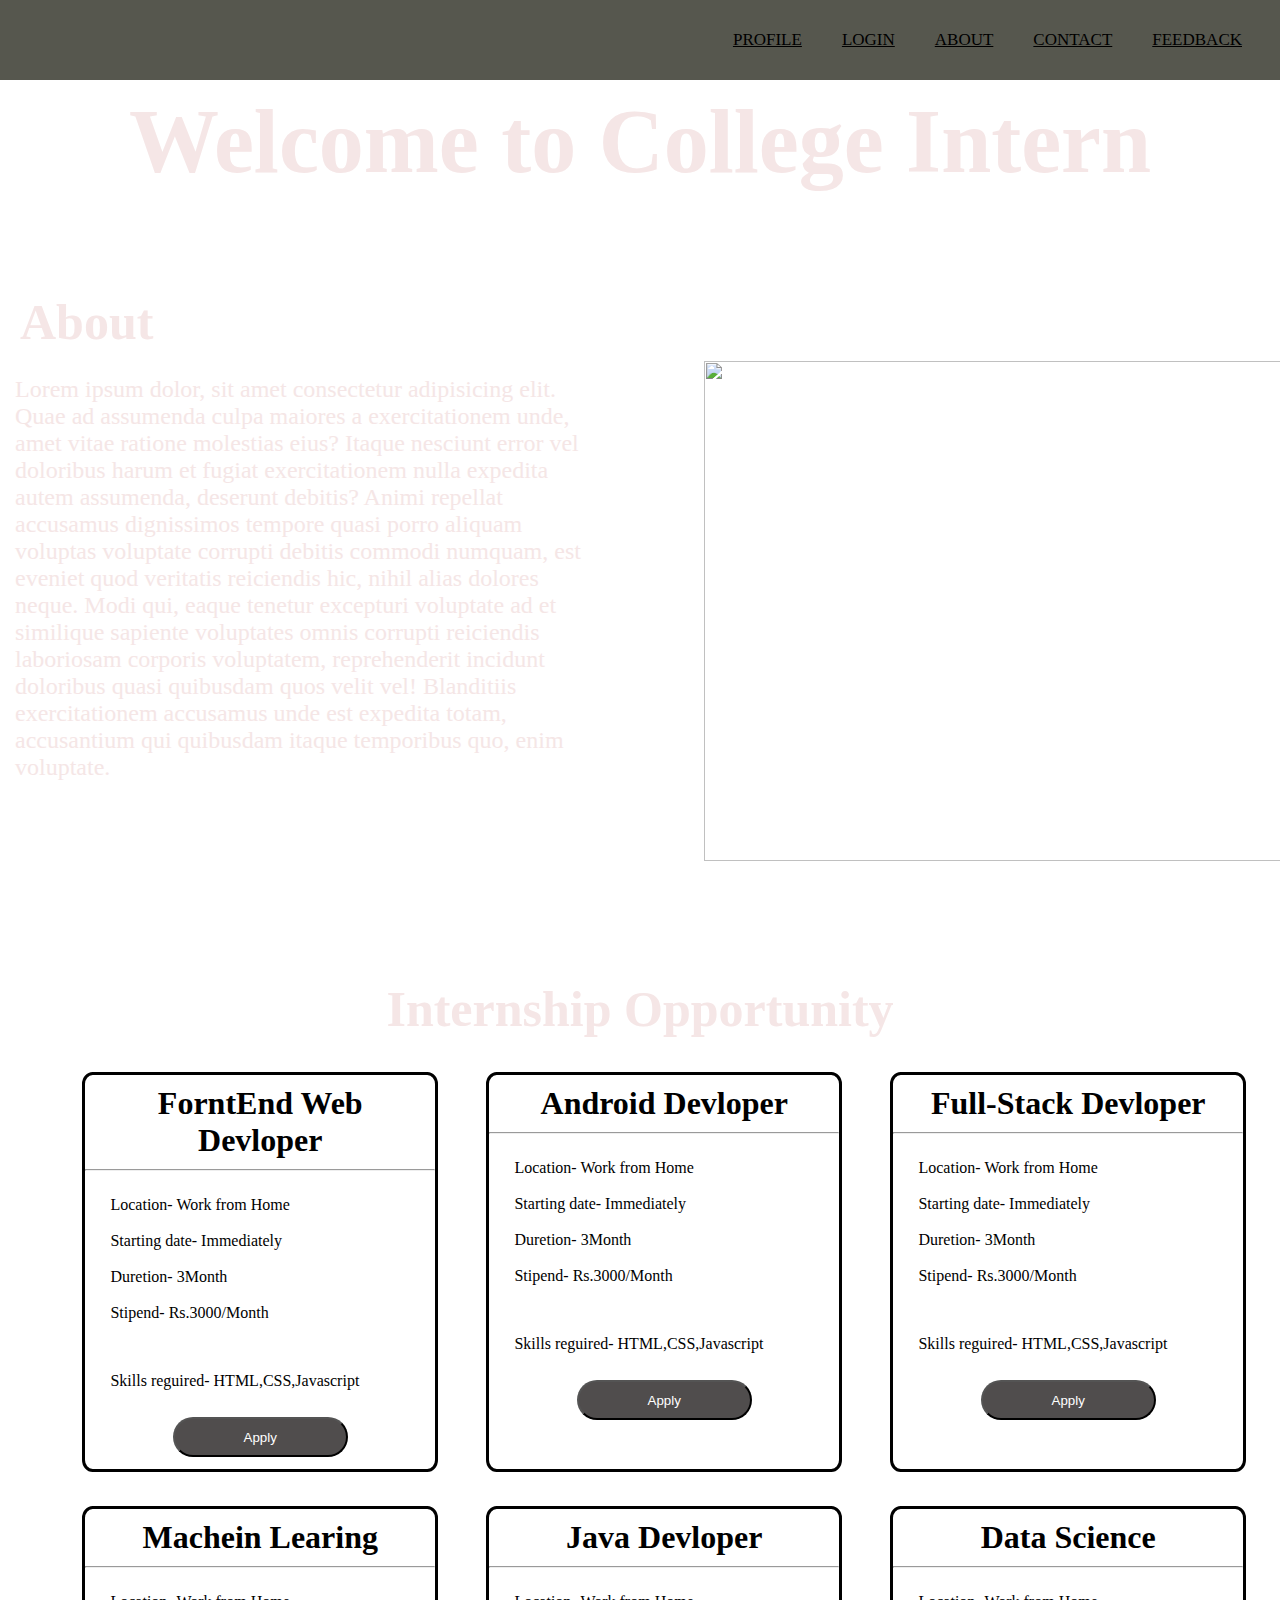
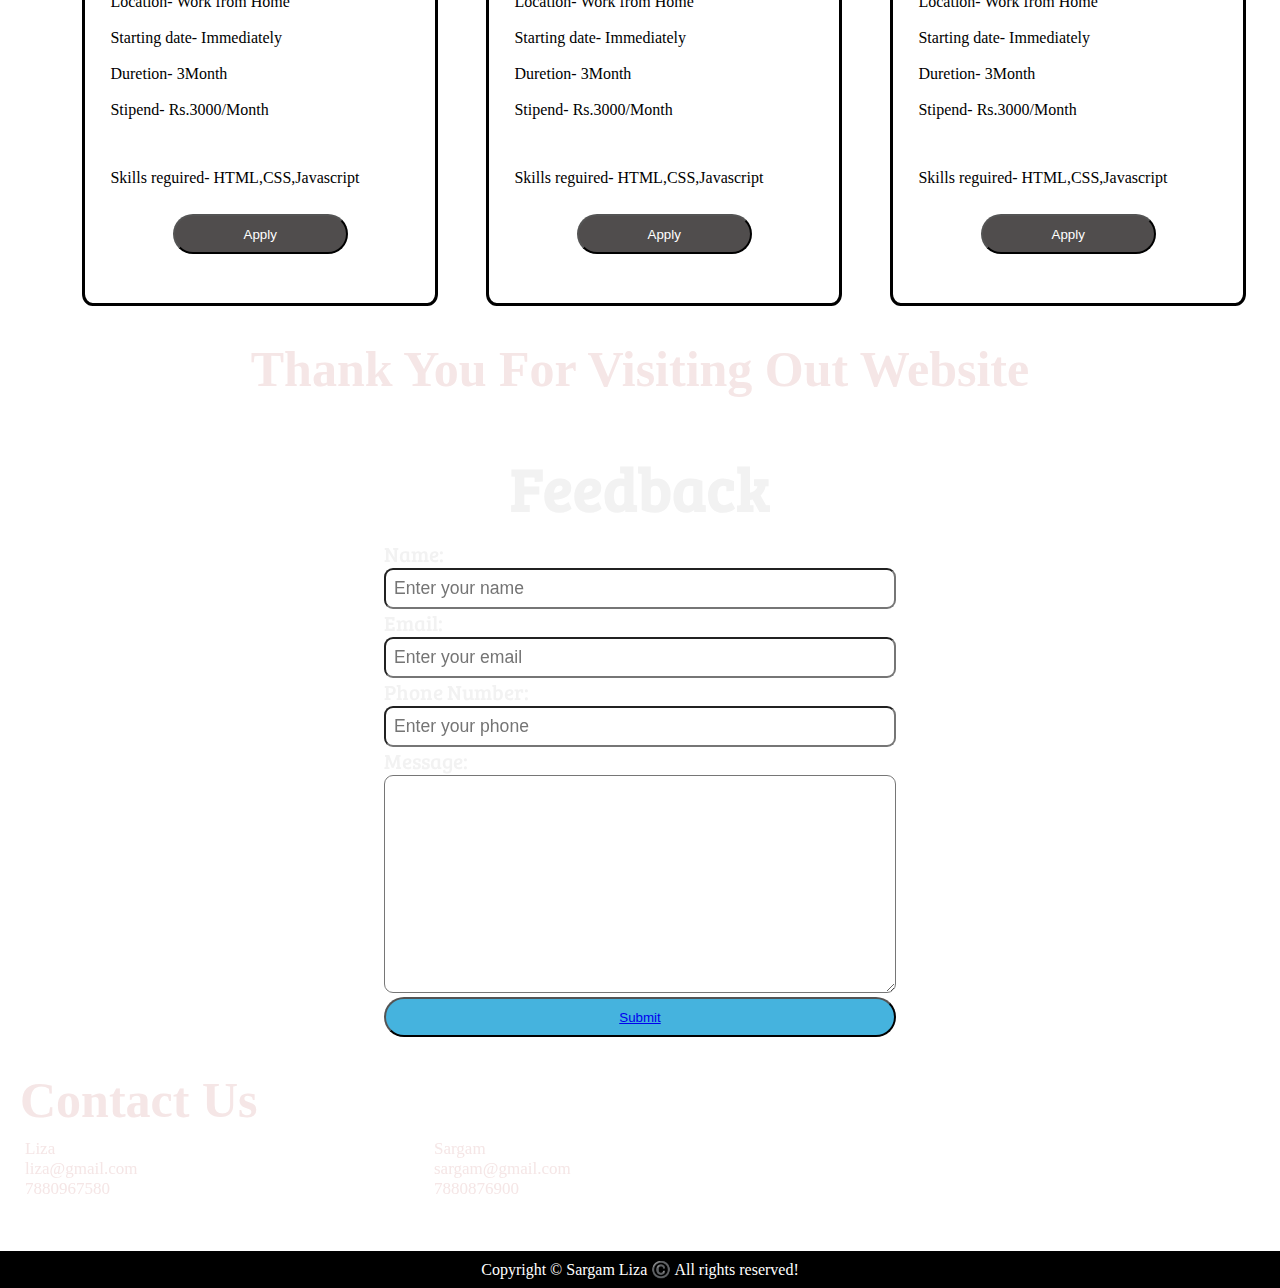
==== index.html @ ff962f13 "Add files via upload" ====
<!DOCTYPE html>
<html lang="en">
<head>
    <meta charset="UTF-8">
    <meta name="viewport" content="width=device-width, initial-scale=1.0">
    <title>Document</title>
    <link rel="stylesheet" href="Indexstyle.css">
    <link rel="preconnect" href="https://fonts.googleapis.com">
<link rel="preconnect" href="https://fonts.gstatic.com" crossorigin>
<link href="https://fonts.googleapis.com/css2?family=Lora:ital,wght@0,400..700;1,400..700&display=swap" rel="stylesheet">
<link rel="stylesheet" media="screen and (max-width: 1170px)" href="css/phone.css">
<link href="https://fonts.googleapis.com/css?family=Baloo+Bhai|Bree+Serif&display=swap" rel="stylesheet">
</head>
<body>

    <div class="img">
        <h1>Welcome to College Intern</h1>
        <div class="about">
            <h1>About</h1>
            <div class="left one">
                <p>Lorem ipsum dolor, sit amet consectetur adipisicing elit. Quae ad assumenda culpa maiores a exercitationem unde, amet vitae ratione molestias eius? Itaque nesciunt error vel doloribus harum et fugiat exercitationem nulla expedita autem assumenda, deserunt debitis? Animi repellat accusamus dignissimos tempore quasi porro aliquam voluptas voluptate corrupti debitis commodi numquam, est eveniet quod veritatis reiciendis hic, nihil alias dolores neque. Modi qui, eaque tenetur excepturi voluptate ad et similique sapiente voluptates omnis corrupti reiciendis laboriosam corporis voluptatem, reprehenderit incidunt doloribus quasi quibusdam quos velit vel! Blanditiis exercitationem accusamus unde est expedita totam, accusantium qui quibusdam itaque temporibus quo, enim voluptate.</p>
            </div>
            <div class="right one">
                <img src="image/img4.png" alt="">
            </div>
        </div>
    </div>

    
    
    <nav>
        <img id="image" src="image/logo.svg" alt="">
            
            <ul>
               <li><a  href="profile.html">Profile</a></li>
               <li><a  href="login.html">Login</a></li>
                <li><a href="index.html">About</a></li>
                <li><a href="index.html">Contact</a></li>
                <li><a href="index.html">Feedback</a></li>
    
            </ul>
    </nav> 
    <div id="contain">
        <h1 id="conh1">Internship Opportunity</h1>
        <div class="contain1">
            <div class="box">
                <h1>ForntEnd Web Devloper</h1>
                <hr>
                <p>Location- Work from Home <br><br> Starting date- Immediately <br><br>Duretion- 3Month <br><br>Stipend- Rs.3000/Month</p>
                <p>Skills reguired- HTML,CSS,Javascript</p>
                
                <a href="http://"><button id="apply">Apply</button></a>
            </div> 
            <div class="box">
                <h1>Android Devloper</h1><hr>
                <p>Location- Work from Home <br><br> Starting date- Immediately <br><br>Duretion- 3Month <br><br>Stipend- Rs.3000/Month</p>
                <p>Skills reguired- HTML,CSS,Javascript</p>
                
                <a href="http://"><button id="apply">Apply</button></a>        
            </div>
            <div class="box">
                <h1>Full-Stack Devloper</h1><hr>
                <p>Location- Work from Home <br><br> Starting date- Immediately <br><br>Duretion- 3Month <br><br>Stipend- Rs.3000/Month</p>
                <p>Skills reguired- HTML,CSS,Javascript</p>
                
                <a href="http://"><button id="apply">Apply</button></a>        
            </div>          
        </div>
        <div class="contain2">
            <div class="box">
                <h1>Machein Learing</h1><hr>
                <p>Location- Work from Home <br><br> Starting date- Immediately <br><br>Duretion- 3Month <br><br>Stipend- Rs.3000/Month</p>
                
                <p>Skills reguired- HTML,CSS,Javascript</p>
                
                <a href="http://"><button id="apply">Apply</button></a>        
            </div>
            <div class="box">
                <h1>Java Devloper</h1><hr>
                <p>Location- Work from Home <br><br> Starting date- Immediately <br><br>Duretion- 3Month <br><br>Stipend- Rs.3000/Month</p>
                
                <p>Skills reguired- HTML,CSS,Javascript</p>
                
                <a href=""><button id="apply">Apply</button></a>        
            </div>
            <div class="box">
                <h1>Data Science</h1><hr>
                <p>Location- Work from Home <br><br> Starting date- Immediately <br><br>Duretion- 3Month <br><br>Stipend- Rs.3000/Month</p>
                
                <p>Skills reguired- HTML,CSS,Javascript</p>
                
                <a href="http://"><button id="apply">Apply</button></a>        
            </div> 
        </div>
        <h2 id="conh1">Thank You For Visiting Out Website</h2>
        <br><br>
    </div>


    <section id="Feedback">



        <h1 class="feed1 center">
            Feedback
        </h1>
        <div id="feedback-box">
            <form>
                <div class="form-group">
                    <label for="name">Name: </label>
                    <input type="text" name="name" id="name" placeholder="Enter your name">
                </div>
                <div class="form-group">
                    <label for="email">Email: </label>
                    <input type="email" name="email" id="email" placeholder="Enter your email">
                </div>
                <div class="form-group">
                    <label for="phone">Phone Number: </label>
                    <input type="phone" name="phone" id="phone" placeholder="Enter your phone">
                </div>
                <div class="form-group">
                    <label for="message">Message: </label>
                    <textarea name="message" id="message" cols="30" rows="10"></textarea>
                </div>
                <div class="form-group">
                    <button type="submit"><a id="button"href="index.html">Submit </a></button>
                </div>
        
            </form>
        </div>
    </section>
    <section id="contact">
        <h1>Contact Us</h1>
        <div class="cont1">
            <p class="cont">Liza <br> liza@gmail.com <br> 7880967580</p>
            <p class="cont">Sargam <br>sargam@gmail.com <br> 7880876900</p>

        </div>

    </section>
    <footer>
        <div class="center">
            Copyright &copy; Sargam Liza ©️ All rights reserved!
        </div>
    </footer>
  




    
</body>
</html>
---- Indexstyle.css ----
*{
    margin: 0;
    padding: 0;
    box-sizing: border-box;
}
body{
    color: #f5e6e6;
}
.img{
    height: 100vh;
    background-image: url(image/img1.png);
    background-position: center;
    background-size: cover; 
    background-repeat: no-repeat;
    background-attachment: fixed;
} 
.img h1{
    margin-top: 80px;
    text-align: center;
    font-size: 90px;
    padding: 10px;

}


.about h1{
    text-align: left;
    float: left;
    font-size: 50px;
    margin-left: 10px;
    width: 95%;
}
.one{
    display:flex;
    flex-direction: column;
    width: 45%;
}
.about p{
    margin-left: 10px;
    height: 400px;
    width: 600px;
    margin-top: 10px;
    display: inline-block;
    padding: 5px;
    font-size: x-large;

}
.left{
    float: left;
}

.about img{
    height: 500px;
    width: 600px;
    display: inline-block;
    margin-right: 80px;

}
.right{
    float: right;
}
nav{
    position: fixed;
    top: 0;
    left: 0;
    background-color: rgb(86, 87, 78);
    height: 80px;
    width: 100%;
    /* opacity: 0.50; */
    
}
nav #image{
    height: 60px;
    line-height: 80px;
    margin-top: 10px;
    margin-left: 20px;
}

nav ul{
    float:right;
    margin-right: 20px;
    
}
nav ul li{
    display: inline;
    line-height: 80px;
    margin: 0 5px;
}
nav ul li a{
    color: black;
    font-size: 17px;
    text-transform: uppercase;
    padding: 7px 13px;
    border-radius: 88888px;
}
nav ul li a:hover{
    color: black;
    background-color: gray;
    font-weight: bold;
}
#contain{
    /* height: 100vh; */
    background-image: url(image/img1.png);
    background-position: center;
    background-size: cover; 
    background-repeat: no-repeat;
    background-attachment: fixed;
}
#conh1{
    text-align: center;
    font-size: 50px;
}

.contain1{
    display: flex;
    margin: 34px;
}
.contain1 div {

    height: 400px;
    width: 400px;
    border-radius: 3%;
    border: solid black;
    color: black;
    margin-left: 4%;

}
.contain2{
    display: flex;
    margin: 34px;
}

.contain2 div {

    height: 400px;
    width: 400px;
    border: solid black;
    color: black;
    border-radius: 3%;
    margin-left: 4%;

}
#intrenimg{
    height: 50px;
    width: 50px;
    margin-left: 25%;
}
.box h1{
    padding: 10px;
    text-align: center;
}
.box p{
    padding: 25px;
    text-align: left;
}
.box button{
    background-color: #504d4d;
    height: 40px;
    width: 50%;
    color: #fff;
    border-radius: 20px;
    cursor: pointer;
    margin-left: 25%;
    margin-top: 2px;
    
}

#Feedback{
    color: #f2f2f2;
    background: url(image/feedback.avif);
    position: relative;
    background-repeat: no-repeat;
    background-size: cover;

}
#Feedback::before{
    content: "";
    position: absolute;
    width: 100%;
    height: 100%;
    z-index: 1;
    opacity: 0.7;
    /* background: url(image/bg22.jpg); */
    /* background: url("bg22.jpg") no-repeat center center/cover; */

}
#feedback-box{
    display: flex;
    justify-content: center;
    align-items: center;
    padding-bottom: 34px;
}
#feedback-box input, 
#feedback-box textarea{
    width: 100%;
    padding: 0.5rem;
    border-radius: 9px;
    font-size: 1.1rem;
} 

#feedback-box form{
    width: 40%;
}

#feedback-box label{
   font-size: 1.3rem;
   font-family: 'Bree Serif', serif;

}
#feedback-box .form-group button{
    background-color: #45b3de;
    height: 40px;
    width: 100%;
    color: #ba1919;
    border-radius: 20px;
    cursor: pointer;
    
}
.form-group button:active
{
    transform: scale(0.98); 
    
    box-shadow: 3px 2px 22px 1px rgba(39, 38, 38, 0.24); 
    

}
#contact{
    height: 20vh;
    width: 100%;
    background: url(image/contact1.jpg);
    position: relative;
    background-repeat: no-repeat;
    background-size: cover;

}
#contact::before{
    content: "";
    position: absolute;
    width: 100%;
    height: 100%;
    /* z-index: -1; */
    opacity: 0.7;
}
#contact h1{
    font-size: 50px;
    margin-left: 20px;
}
.cont1{
    display: flex;
}
.cont{
    margin-top: 10px;
    margin-left: 25px;
    width: 30%;
    font-size: 17px;
}


footer{
    background: black;
    color: white;
    padding: 9px 20px;
}

.feed1{
    font-family: 'Bree Serif', serif;
    font-size: 3.8rem;
    padding: 12px;
}


.center{
    text-align: center;
}
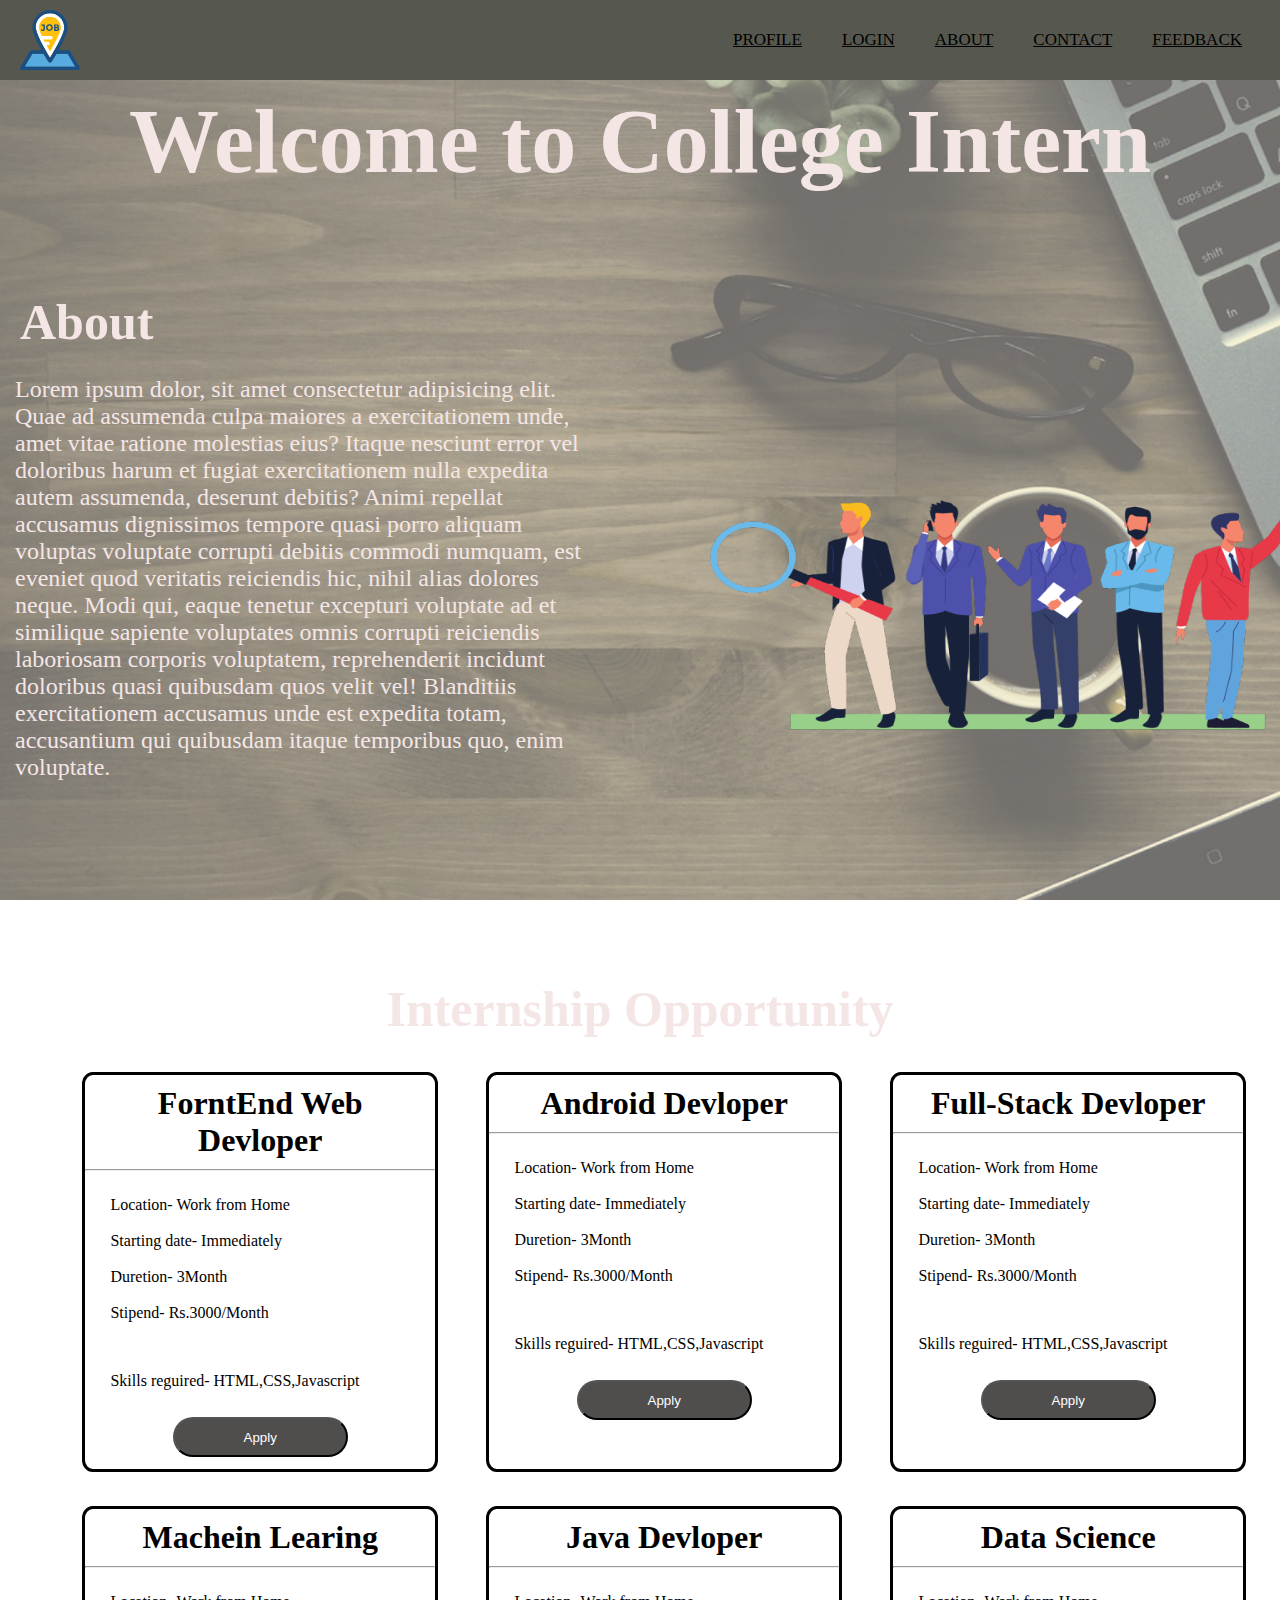
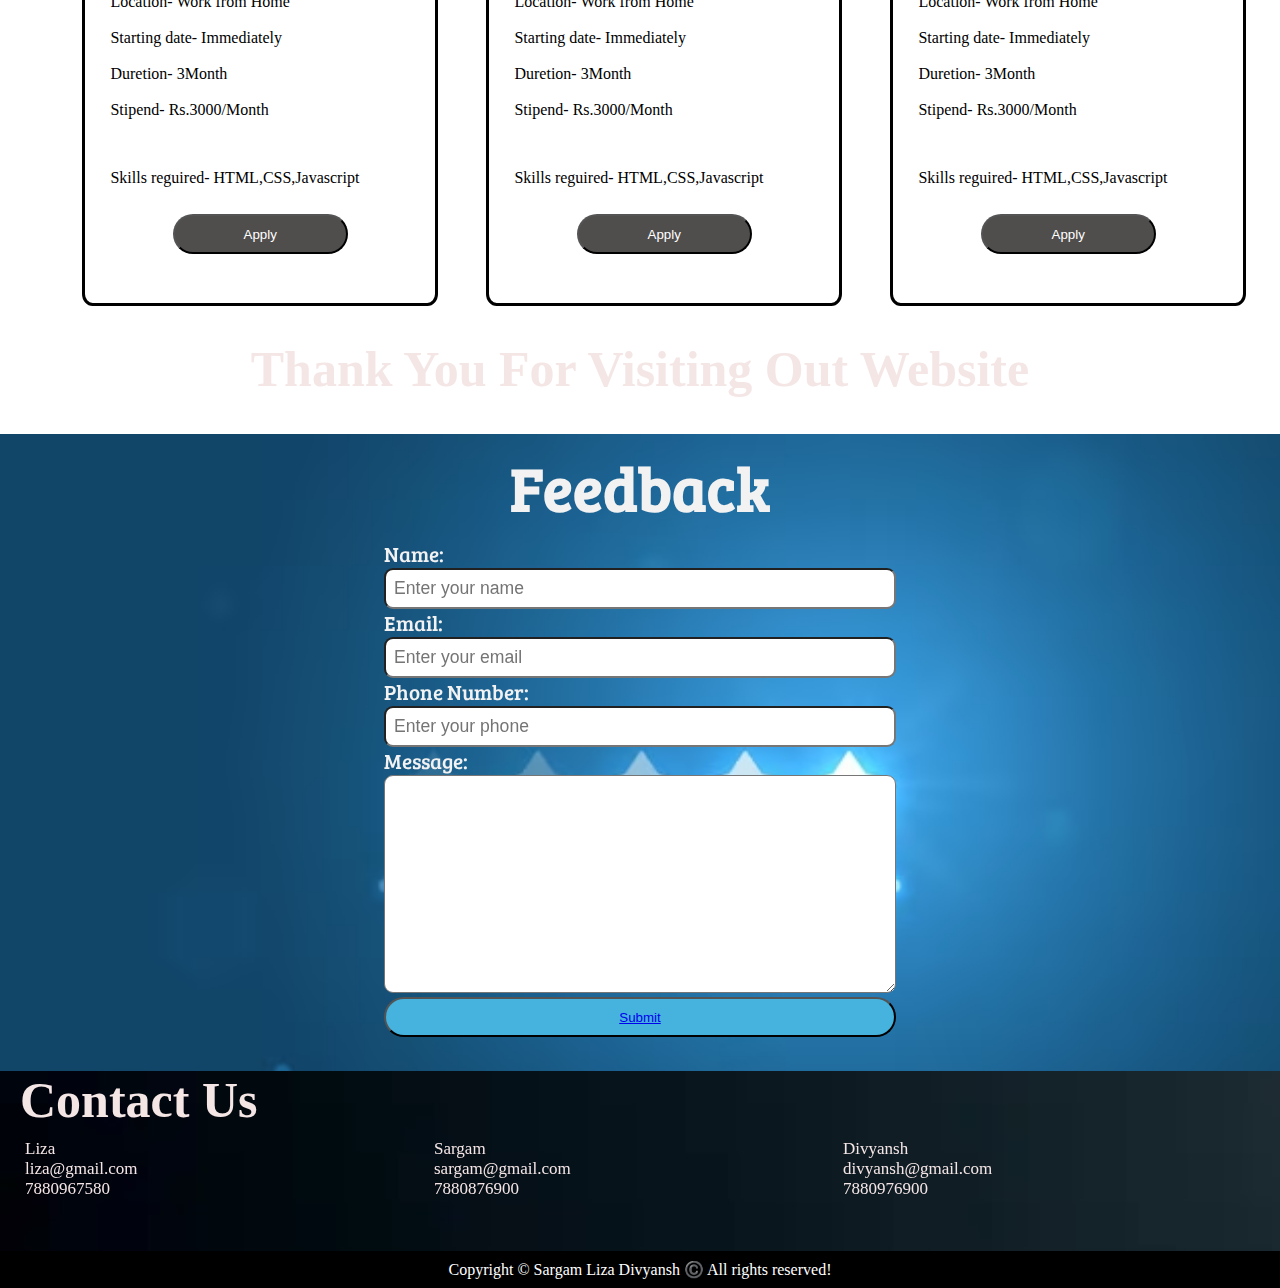
==== commit c0594fc1: "Update index.html" ====
--- a/index.html
+++ b/index.html
@@ -134,13 +134,14 @@
         <div class="cont1">
             <p class="cont">Liza <br> liza@gmail.com <br> 7880967580</p>
             <p class="cont">Sargam <br>sargam@gmail.com <br> 7880876900</p>
+            <p class="cont">Divyansh <br>divyansh@gmail.com <br> 7880976900</p>
 
         </div>
 
     </section>
     <footer>
         <div class="center">
-            Copyright &copy; Sargam Liza ©️ All rights reserved!
+            Copyright &copy; Sargam Liza Divyansh ©️ All rights reserved!
         </div>
     </footer>
   
@@ -150,4 +151,4 @@
 
     
 </body>
-</html>+</html>
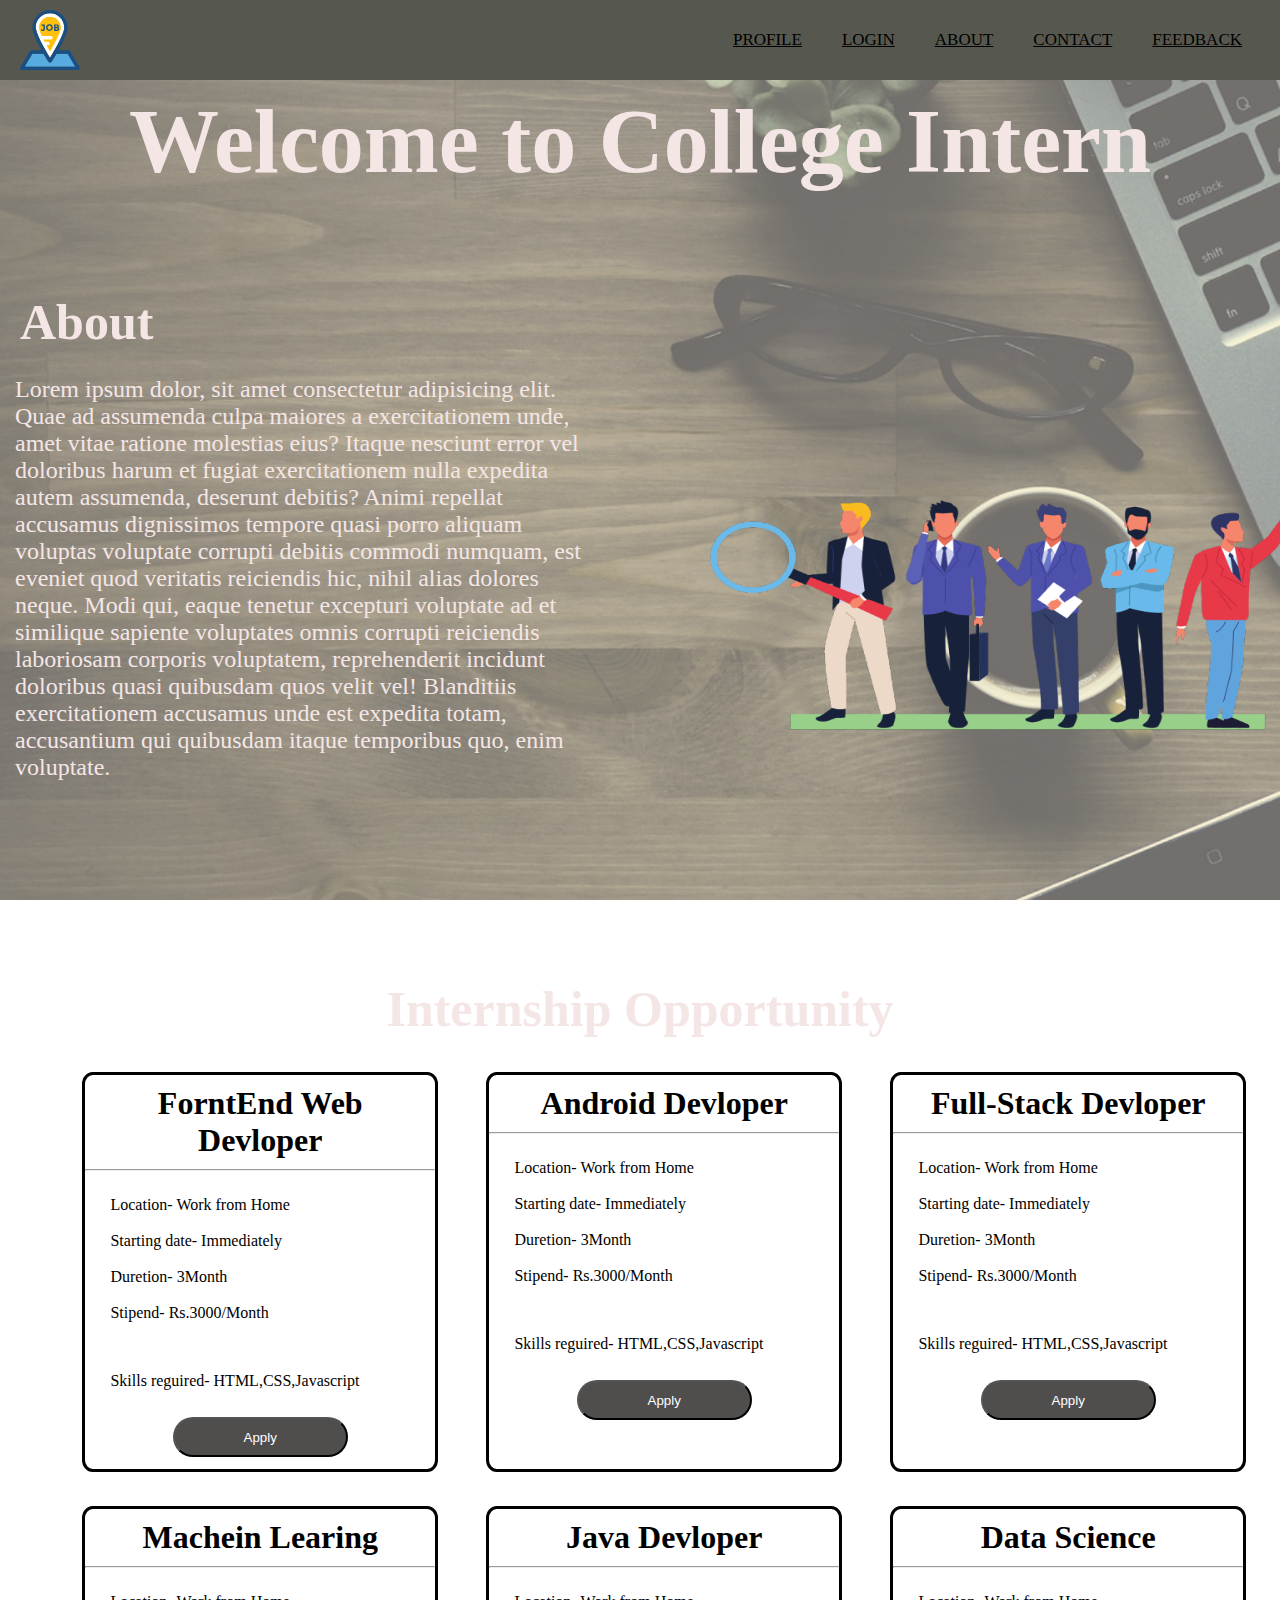
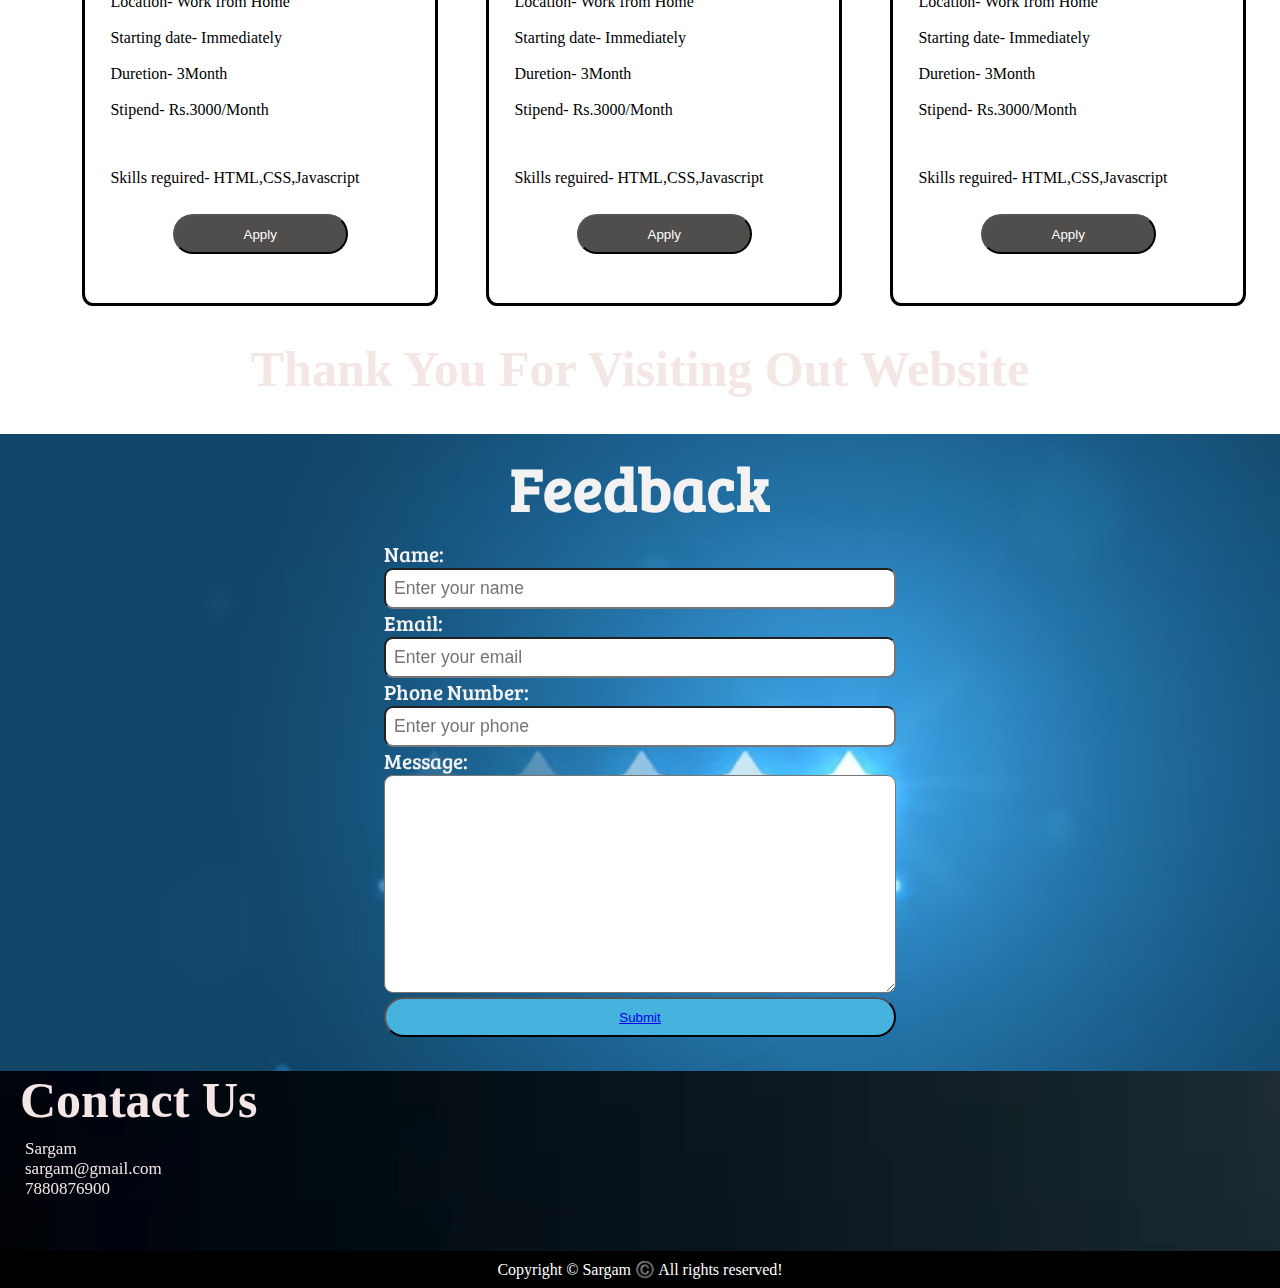
==== commit 86c804dc: "Update index.html" ====
--- a/index.html
+++ b/index.html
@@ -132,16 +132,14 @@
     <section id="contact">
         <h1>Contact Us</h1>
         <div class="cont1">
-            <p class="cont">Liza <br> liza@gmail.com <br> 7880967580</p>
             <p class="cont">Sargam <br>sargam@gmail.com <br> 7880876900</p>
-            <p class="cont">Divyansh <br>divyansh@gmail.com <br> 7880976900</p>
 
         </div>
 
     </section>
     <footer>
         <div class="center">
-            Copyright &copy; Sargam Liza Divyansh ©️ All rights reserved!
+            Copyright &copy; Sargam ©️ All rights reserved!
         </div>
     </footer>
   
